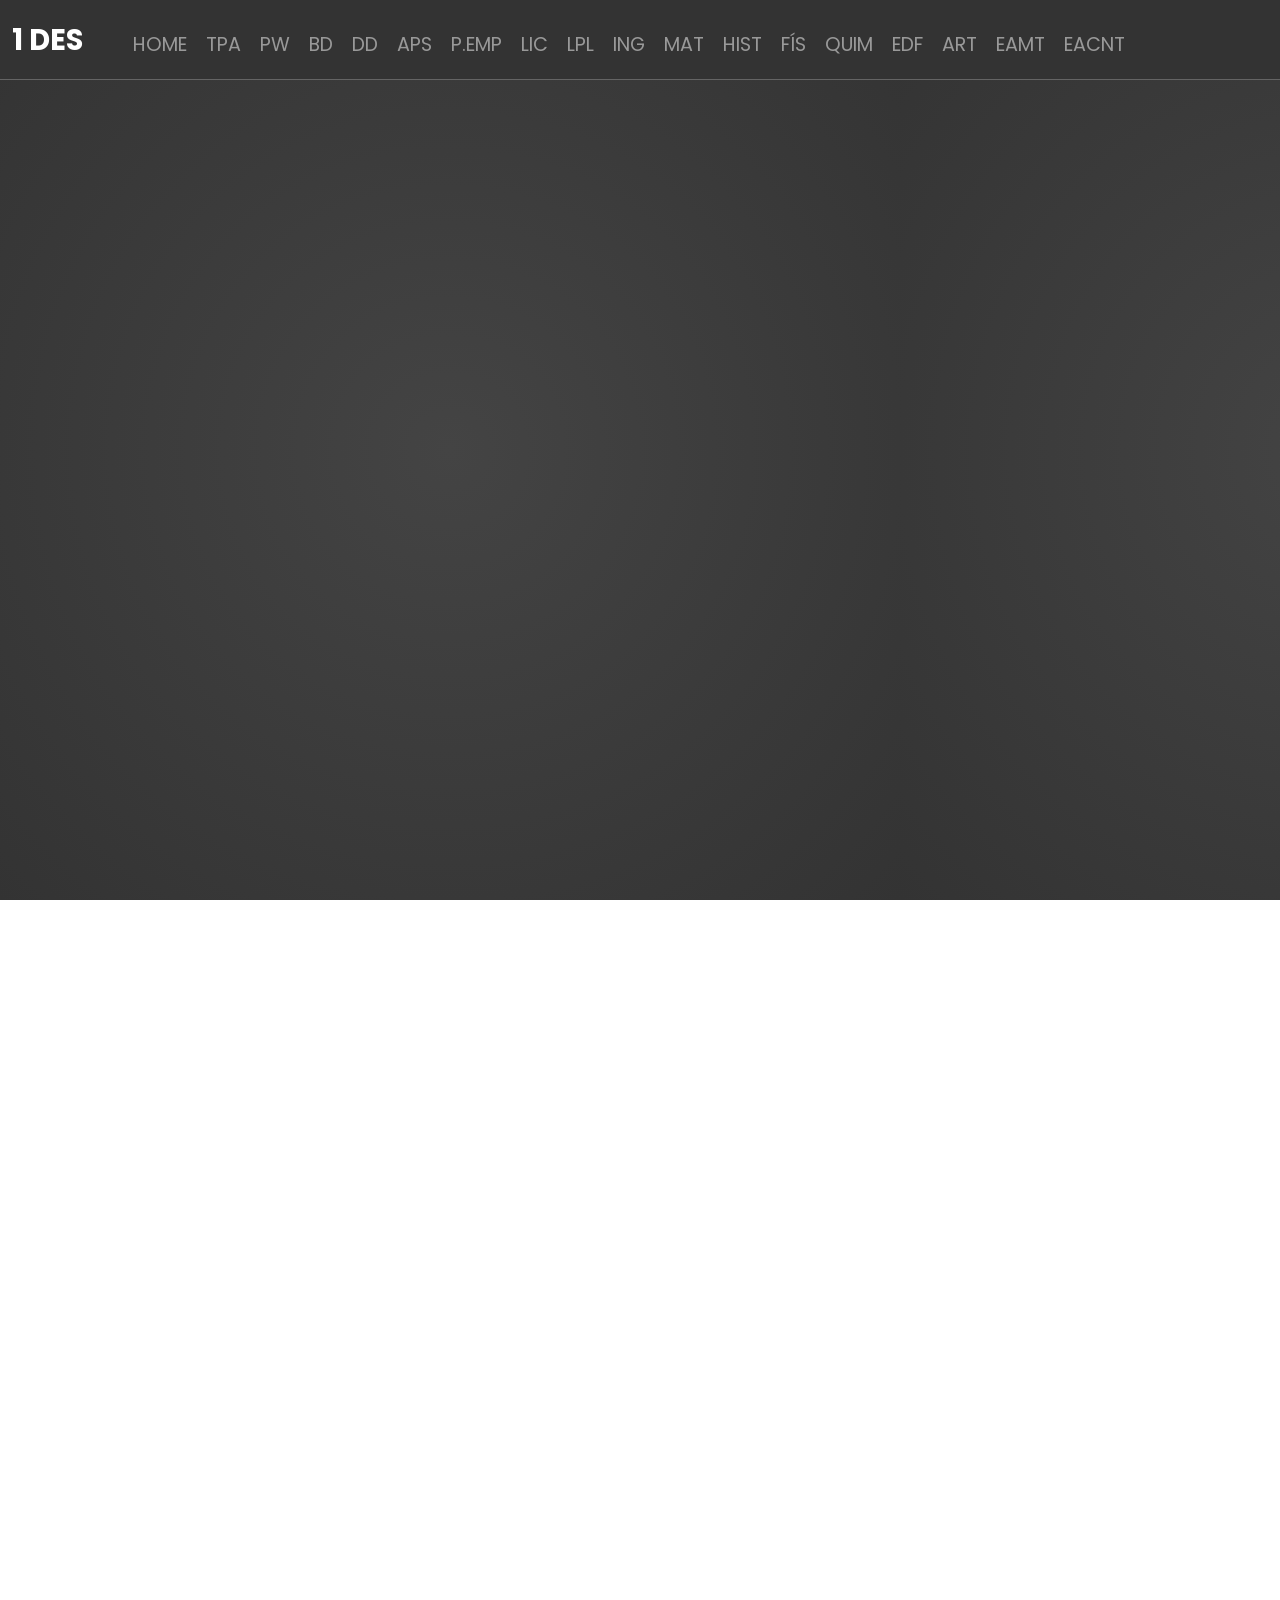
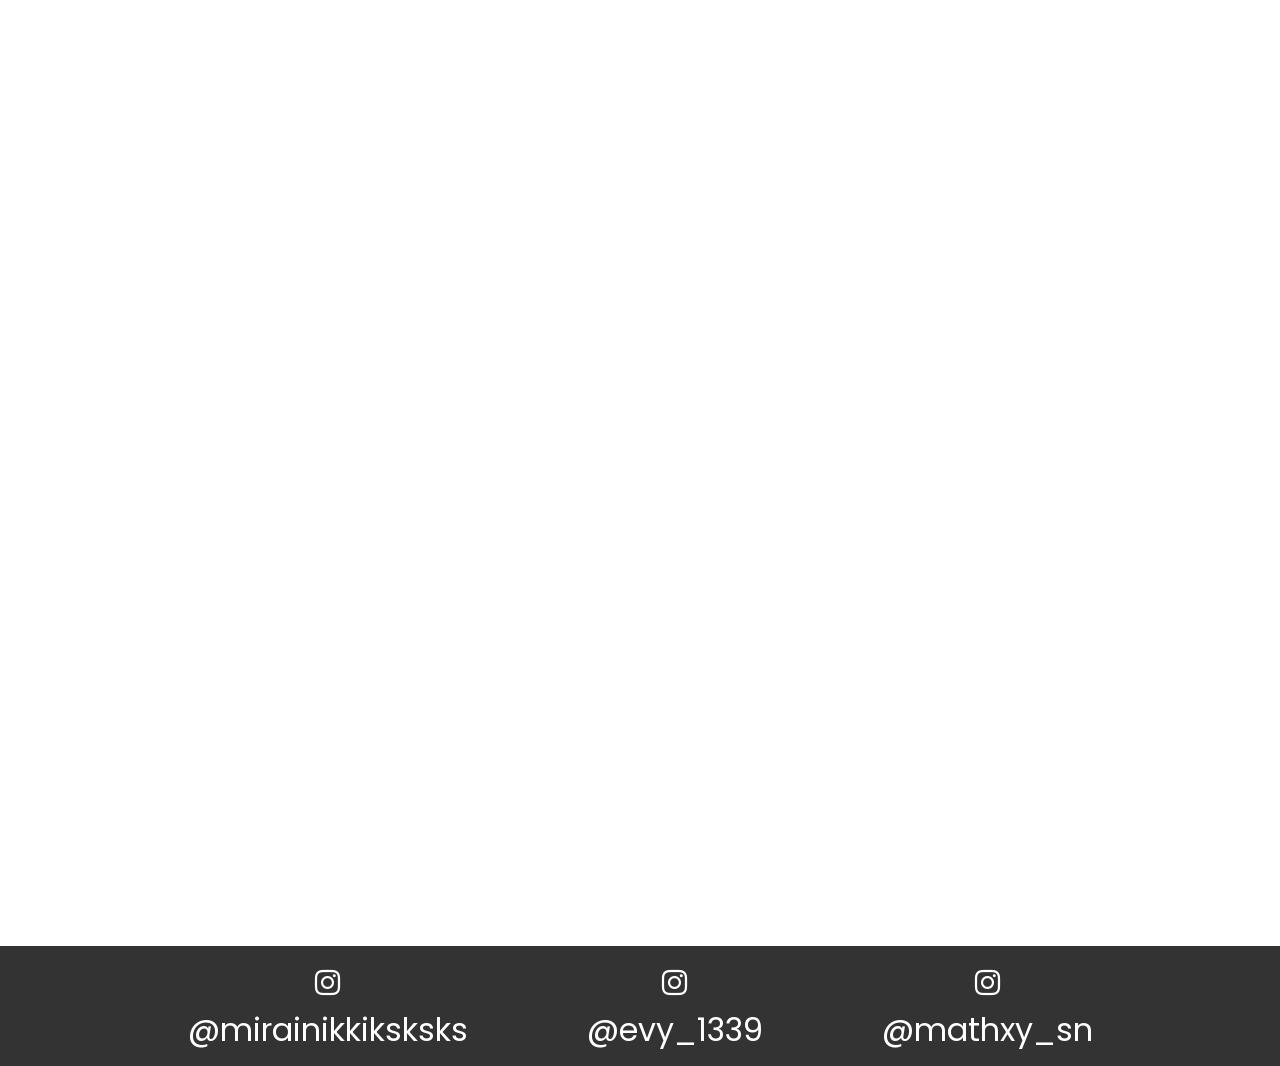
==== index.html @ c4694db9 "first commit" ====
<!DOCTYPE html>
<html lang="pt-br">
<head>
    <meta charset="UTF-8">
    <meta http-equiv="X-UA-Compatible" content="IE=edge">
    <meta name="viewport" content="width=device-width, initial-scale=1.0">
    <title>Sala 1DS | Anthony, Everton e Matheus</title>
    <link rel="shortcut icon" href="src/img/CAPA.jpg" type="image/x-icon">
    <link rel="stylesheet" href="style.css">
    <link rel="stylesheet" href="media.css">
    <link rel="stylesheet" href="https://cdnjs.cloudflare.com/ajax/libs/font-awesome/4.7.0/css/font-awesome.min.css">
</head>
<body>
    <header>
        <div class="logo"><strong>1 DES</strong></div>
        <nav>
            <a href="#home">HOME</a>  
            <a href="#tpa">TPA</a>  
            <a href="#pw">PW</a>   
            <a href="#bd">BD</a>
            <a href="#dd">DD</a>
            <a href="#aps">APS</a>  
            <a href="#pemp">P.EMP</a>
            <a href="#lic">LIC</a>
            <a href="#lpl">LPL</a>
            <a href="#ing">ING</a>
            <a href="#mat">MAT</a>
            <a href="#his">HIST</a>
            <a href="#fis">FÍS</a>
            <a href="#qui">QUIM</a>
            <a href="#edf">EDF</a>
            <a href="#art">ART</a>
            <a href="#eamt">EAMT</a>
            <a href="#eacnt">EACNT</a>
        </nav>
    </header>
    <main>
        <section class="section" id="home">
           <h1 class="titulo">Sala 1 DES</h1>
           <div class="container cnt-rev">
               <div>Conheça a sala do primeiro ano do ensino médio integrado ao técnico em desenvolvimento de sistemas da Etec de Peruíbe.
                  <br>
                  <div class="nomes">Feito por: Anthony, Everton e Matheus S.</div>
               </div>
               <div class="carr">
                  <div>
                  <img src="src/img/CAPA.jpg" alt="" class="main-img">
                  <img src="src/img/ds.jpg" alt="" class="bg-img">
                  <img src="src/img/evertum.jpg" alt="" style="object-fit: fill;">
                  <img src="src/img/CAPA.jpg" alt="" class="main-img">
                  </div>
               </div>
           </div>
        </section class="section">
        <section class="section " id="tpa">
            <h1 class="titulo">Técnicas de Programação e Algoritmo</h1>
            <div class="container cnt">
            <img src="src/img/tpa-fluxograma.jpg" alt="" width="40%">
               <div>
                  Técnicas de Programação e algoritmo (TPA), é a matéria onde estudamos a lógica da Programação, através do desenvolvimento de pequenos projetos e resolvendo desafios.
                  <div style="display: flex; flex-direction: row; margin-left: 15%; gap: 8px;">
                     <a href="lista4.html"><button>Lista 4</button></a>
                     <a href="ATV01/array.html"><button>Atividade - Array</button></a>
                     <a href="Lista 1 - Arrays/List1.html"><button>Lista 1 - Arrays</button></a>
                  </div>
               </div>
               
            </div>
            
         </section class="section">
         <section class="section" id="pw">
            <h1 class="titulo">Programação Web</h1>
            <div class="container cnt-rev">
                <div>Na matéria de Programação Web estudamos a criação de páginas para a web através de ferramentas como o HTML, CSS e Javascript.
                  
                </div>
                <img src="src/img/html-css-js.webp" alt="" style="height: 400px; width: 400px; object-fit: cover;">
            </div>
         </section class="section">
         <section class="section" id="bd">
            <h1 class="titulo">Banco de dados</h1>
            <div class="container cnt">
               <img src="src/img/banco-de-dados.jpg" alt="" width="40%">
               <div>Nessa matéria estudamos a estrutura e o desenvolvimento dos bancos de dados.
                  
               </div>
            </div>
           
         </section class="section">
         <section class="section" id="dd">
            <h1 class="titulo">Design Digital</h1>
            <div class="container cnt-rev">
               <div>Em Design Digital (DD), estudamos a criação de interfaces visuais e anúncios para o meio digital.
                  
               </div>
               <img src="src/img/design-digital.jpg" alt="" width="35%">
           </div>
         </section class="section">
         <section class="section" id="aps">
            <h1 class="titulo">Análise e Projeto de Sistemas</h1>
            <div class="container cnt">
               <img src="src/img/APS.jpg" alt="" width="40%" style="border-radius: 12px;">
               <div>Nessa matéria estudamos o desenvolvimento de projetos de sistemas para empresas.
                  
               </div>
            </div>
         </section class="section">
         <section class="section" id="pemp">
            <h1 class="titulo">Práticas de Empreendedorismo</h1>
            <div class="container cnt-rev">
               <div>Matéria focada no estudo da administração do seu própio negócio.
                  
               </div>
               <img src="src/img/pemp.jpg" alt="" width="40%" style="border-radius: 12px;">
           </div>
         </section class="section">
         <section class="section" id="lic">
            <h1 class="titulo">Laboratório de investigação científica</h1>
            <div class="container cnt">
               <img src="src/img/lic.jpg" alt="" width="40%" style="border-radius: 12px;">
               <div>Em Lic aprendemos a fazer pesquisas e a formatação de documentos.</div>
            </div>
         </section class="section">
         <section class="section" id="lpl">
            <h1 class="titulo">Língua Portuguesa e Literatura</h1>
            <div class="container cnt-rev">
               <div>Estudo da linguagem do nosso respectivo país e suas variantes. Também estudamos sobre a história e a evolução das obras literárias ao longo dos anos e sua importancia.</div>
               <img src="src/img/lpl.gif" alt="" width="40%" style="border-radius: 12px;">
           </div>
         </section class="section">
         <section class="section" id="ing">
            <h1 class="titulo">Língua Estrangeira Moderna</h1>
            <div class="container cnt">
               <img src="src/img/ing.jpg" alt="" width="400px" height="400px" style="object-fit: cover;" id="ing-img">
               <div>Em Lic aprendemos a fazer pesquisas e a formatação de documentos.</div>
            </div>
         </section class="section">
         <section class="section" id="mat">
            <h1 class="titulo">Matemática</h1>
            <div class="container cnt-rev">
               <div>ciência que busca estabelecer, de maneira clara e estruturada, conceitos e técnicas para a compreensão de fenômenos. Entre os tópicos de estudo da Matemática, estão os números e suas operações, as estruturas algébricas, as formas geométricas, a probabilidade, a análise de dados, entre muitos outros.</div>
               <img src="src/img/mat.png" alt="" width="500px" style="border-radius: 0;">
           </div>
         </section class="section">
         <section class="section" id="his">
            <h1 class="titulo">História</h1> 
            <div class="container cnt">
               <img src="src/img/historia.webp" alt="" width="600px">
               <div>Estudo da história sobre grandes acontecimentos passados e nossos antepassados.</div>
            </div>



         </section class="section">
         <section class="section" id="fis">
            <h1 class="titulo">Física</h1> 
            <div class="container cnt-rev">
               <div>ciência voltada ao estudo dos fenômenos naturais, baseando-se em teorias e por meio da observação e experimentação. </div>
               <img src="src/img/fis.jpg" alt=""  width="400px">
           </div>
         </section class="section">
         <section class="section" id="qui">
            <h1 class="titulo">Química</h1> 
            <div class="container cnt">
               <img src="src/img/ferramentas-quimicas.webp" alt="" width="400px" height="400px" style="object-fit: cover;">
               <div>Estudo científico da constituição da matéria, suas propriedades, transformações e as leis que as regem.</div>
            </div>
         </section class="section">
         <section class="section" id="edf">
            <h1 class="titulo">Educação Física</h1> 
            <div class="container cnt-rev">
               <div>Treinamento de atividades físicas e aprimoramento de táticas em esportes individuais e coletivos. </div>
               <img src="src/img/edf.png" alt=""  width="400px"  height="400px" style="object-fit: cover;">
           </div>
         </section class="section">
         <section class="section" id="art">
            <h1 class="titulo">Artes</h1> 
            <div class="container cnt">
               <img src="src/img/art.jpg" alt="" width="400px" height="400px" style="object-fit: cover;">
               <div>Estudo sobre a arte no decorrer da humanidade desde a arte rupestre até a atualide.</div>
            </div>
         </section class="section">
         <section class="section" id="eamt">
            <h1 class="titulo">Estudos Avançados de Matemática e suas Tecnologias</h1> 
            <div class="container cnt-rev">
               <div>O estudo de fundamentos e cálculos próprios das Ciências Exatas, estimulando esforços na resolução de problemas e no desenvolvimento do raciocínio lógico.</div>
               <img src="src/img/mty.jpg" alt=""  width="400px"  height="400px" style="object-fit: cover;">
           </div>
         </section class="section">
         <section class="section" id="eacnt">
            <h1 class="titulo">Estudos Avançados de Ciências da Natureza e suas Tecnologias</h1> 
            <div class="container cnt">
               <img src="src/img/eacnt.jpg" alt="" width="400px" height="400px" style="object-fit: cover;">
               <div>O estudo dos efeitos das atividades humanas sobre os ecossistemas e a análise do meio ambiente e seus fatores físicos, químicos, biológicos, econômicos, sociais e culturais.</div>
            </div>
         </section class="section">
    </main>
    <footer>
      <a href="https://www.instagram.com/mirainikkiksksksk?igsh=MXBwMDV3Z2JubXAwcQ=="><div><i class="fa fa-instagram" style="font-size: 22pt;"></i><br>@mirainikkiksksks</div></a>
      <a href="https://www.instagram.com/evy_1339?igsh=NGpjaHNyNzg5ajl2"><div><i class="fa fa-instagram" style="font-size: 22pt;"></i><br>@evy_1339</div></a>
      <a href="https://www.instagram.com/mathxy_sn?igsh=ZTN1eGcwczg5MGFj"><div><i class="fa fa-instagram" style="font-size: 22pt;"></i><br>@mathxy_sn</div></a>
       
   
    </footer>
    <script src="https://unpkg.com/scrollreveal"></script>
    <script src="src/js/app.js"></script>
</body>
</html>
---- style.css ----
@import url("https://fonts.googleapis.com/css2?family=Poppins:ital,wght@0,100;0,200;0,300;0,400;0,500;0,600;0,700;0,800;0,900;1,100;1,200;1,300;1,400;1,500;1,600;1,700;1,800;1,900&display=swap");
* {
  padding: 0;
  margin: 0;
  box-sizing: border-box;
  font-family: "Poppins", sans-serif;
}
:root {
  scroll-behavior: smooth;
  overflow-x: hidden;
  font-size: 24pt;
}

::-webkit-scrollbar {
  width: 10px;
  background-color: #333;
}

::-webkit-scrollbar-thumb {
  border-radius: 4px;
  background: #222;
}

::-webkit-scrollbar-thumb:hover {
  background: #111;
}
body {
  background: radial-gradient(#444, #333);
  background-attachment: fixed;
  background-size: 100vh;
  overflow-x: hidden;
}
header {
  background-color: #333;
  color: #fff;
  padding: 12px;
  position: fixed;
  width: 100vw;
  height: 80px;
  display: flex;
  align-items: center;
  z-index: 2;
  border-bottom: 1px solid rgb(100, 100, 100);
}
.logo {
  font-size: 22pt;
  user-select: none;
  text-wrap: nowrap;
}
main {
  /* background-color: #444; */
  color: white;
  min-height: 100vh;
}
.titulo {
  text-align: center;
  font-size: 44pt;
}
nav {
  margin-left: 40px;
  user-select: none;
  text-wrap: nowrap;
  overflow-x: auto;
}
nav::-webkit-scrollbar{
  height: 1px;
}
nav a {
  color: #999;
  margin-left: 10px;
  text-decoration: none;
  transition: 300ms;
  user-select: none;
  -webkit-user-drag: none;
  font-size: .6rem;
}
nav a:hover {
  color: white;
  font-size: .8rem;
}
section {
  padding: 80px 0px;
  min-height: 84vh;
}
.section a{
  color: #999;
}
.section a:hover{
  color: white;
}
.container {
  display: flex;
  align-items: center;
  justify-content: space-around;
  width: 80%;
  margin: auto;
}
.container div {
  width: 45%;
  font-size: 1rem;
  display: flex;
  flex-direction: column;
  justify-content: center;
}
.container a{
  margin: auto;
}
.container div button {
  min-width: 150px;
  margin: 10px auto;
  height: 40px;
  background-color: #11111100;
  border-radius: 99px;
  color: white;
  border: solid white 1px;
  cursor: pointer;
  transition: 250ms;
}
.container div button:hover {
  background-color: #11111155;
}
.container img {
  border-radius: 100%;
  max-width: 45%;
  -webkit-user-drag: none;
}
.nomes {
  margin-top: 15px;
  font-size: .4rem !important;
}
.carr {
  border-radius: 100%;
  max-width: 500px;
  min-width: 500px;
  height: 500px;
  overflow: hidden;
  background-color: black;
  position: relative;
}
@keyframes pass-img {
  0% {
    left: 0px;
  }
  5% {
    left: -500px;
  }
  28.33% {
    left: -500px;
  }
  33.33% {
    left: -1000px;
  }
  61.66% {
    left: -1000px;
  }
  66.66%{
    left: -1500px;
  }
}
.carr div {
  border-radius: 0px;
  min-width: 1000px;
  min-height: 500px;
  position: absolute;
  justify-content: start;
  animation: pass-img 16s ease-in-out;
  animation-iteration-count: infinite;
  display: flex;
  flex-direction: row;
}
.carr div img {
  min-width: 500px;
  height: 500px;
  object-fit: cover;
  border-radius: 0px;
  -webkit-user-drag: none;
  transition: 800ms;
  cursor: pointer;
}
.carr div img:hover {
  transform: scale(1.1,1.1)
}
footer {
  min-height: 40px;
  background-color: #333;
  display: flex;
  justify-content: space-around;
  color: #fff;
  padding: 12px 10%;
}
footer a div {
  text-align: center;
}
footer a {
  color: white;
  text-decoration: none;
}
h1 {
  margin-bottom: 14px;
}
---- media.css ----
@media screen and (max-width: 900px){
    .cnt{
        flex-direction: column;
    }
    .cnt-rev{
        flex-direction: column-reverse;
    }
    section{
        padding: 80px 0px;
        min-height: 0px;
    }
    .container{
        width: 100%;
    }
    .container div{
        width: 80%;
    }
    .container img{
        width: 100%;
        height: 100%;
        border-radius: 12px !important;
    }
    
    .carr{
        min-width: none;
        width: 10%;
        border-radius: 50px;
        width: 50%;
        object-fit: cover;
    }
    .carr div{
        animation-duration: 8s;
    }
    ::-webkit-scrollbar {
        width: 5px;
      }
      footer div{
        font-size: .4rem;
      }
}
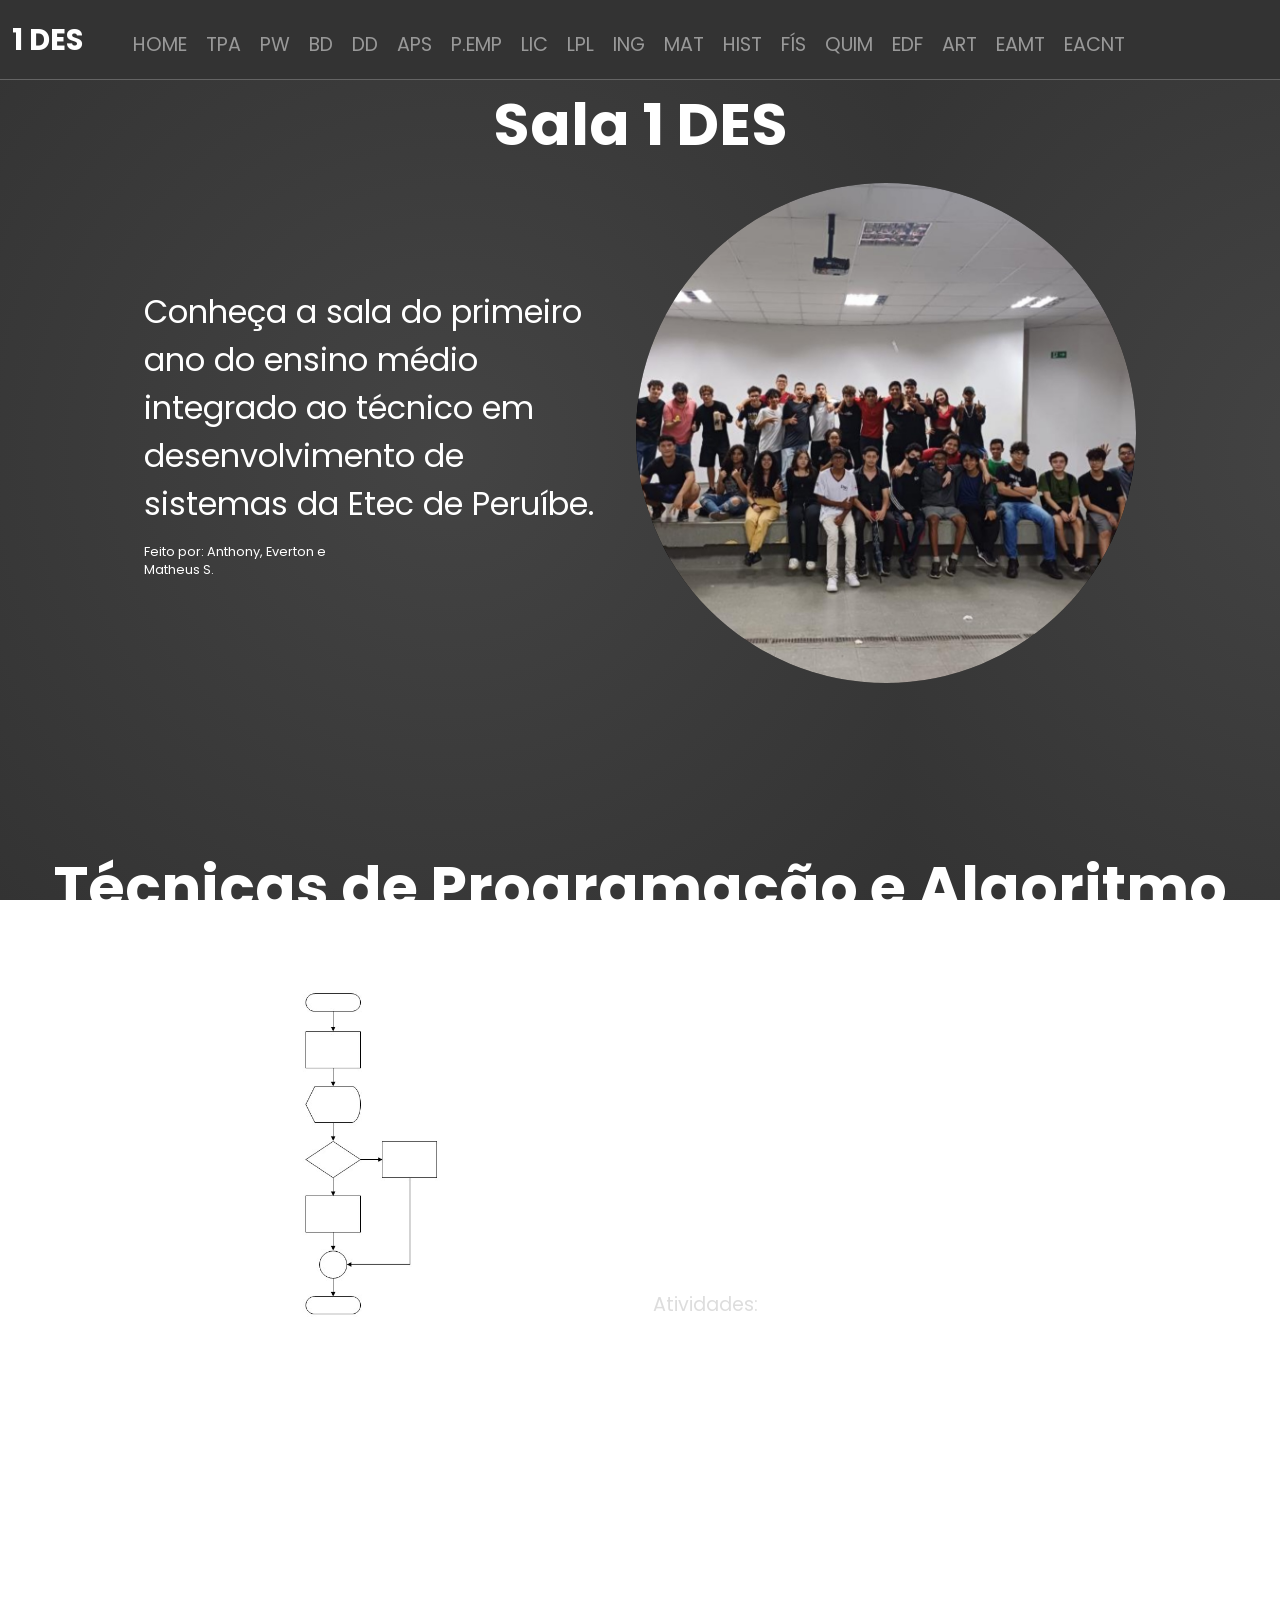
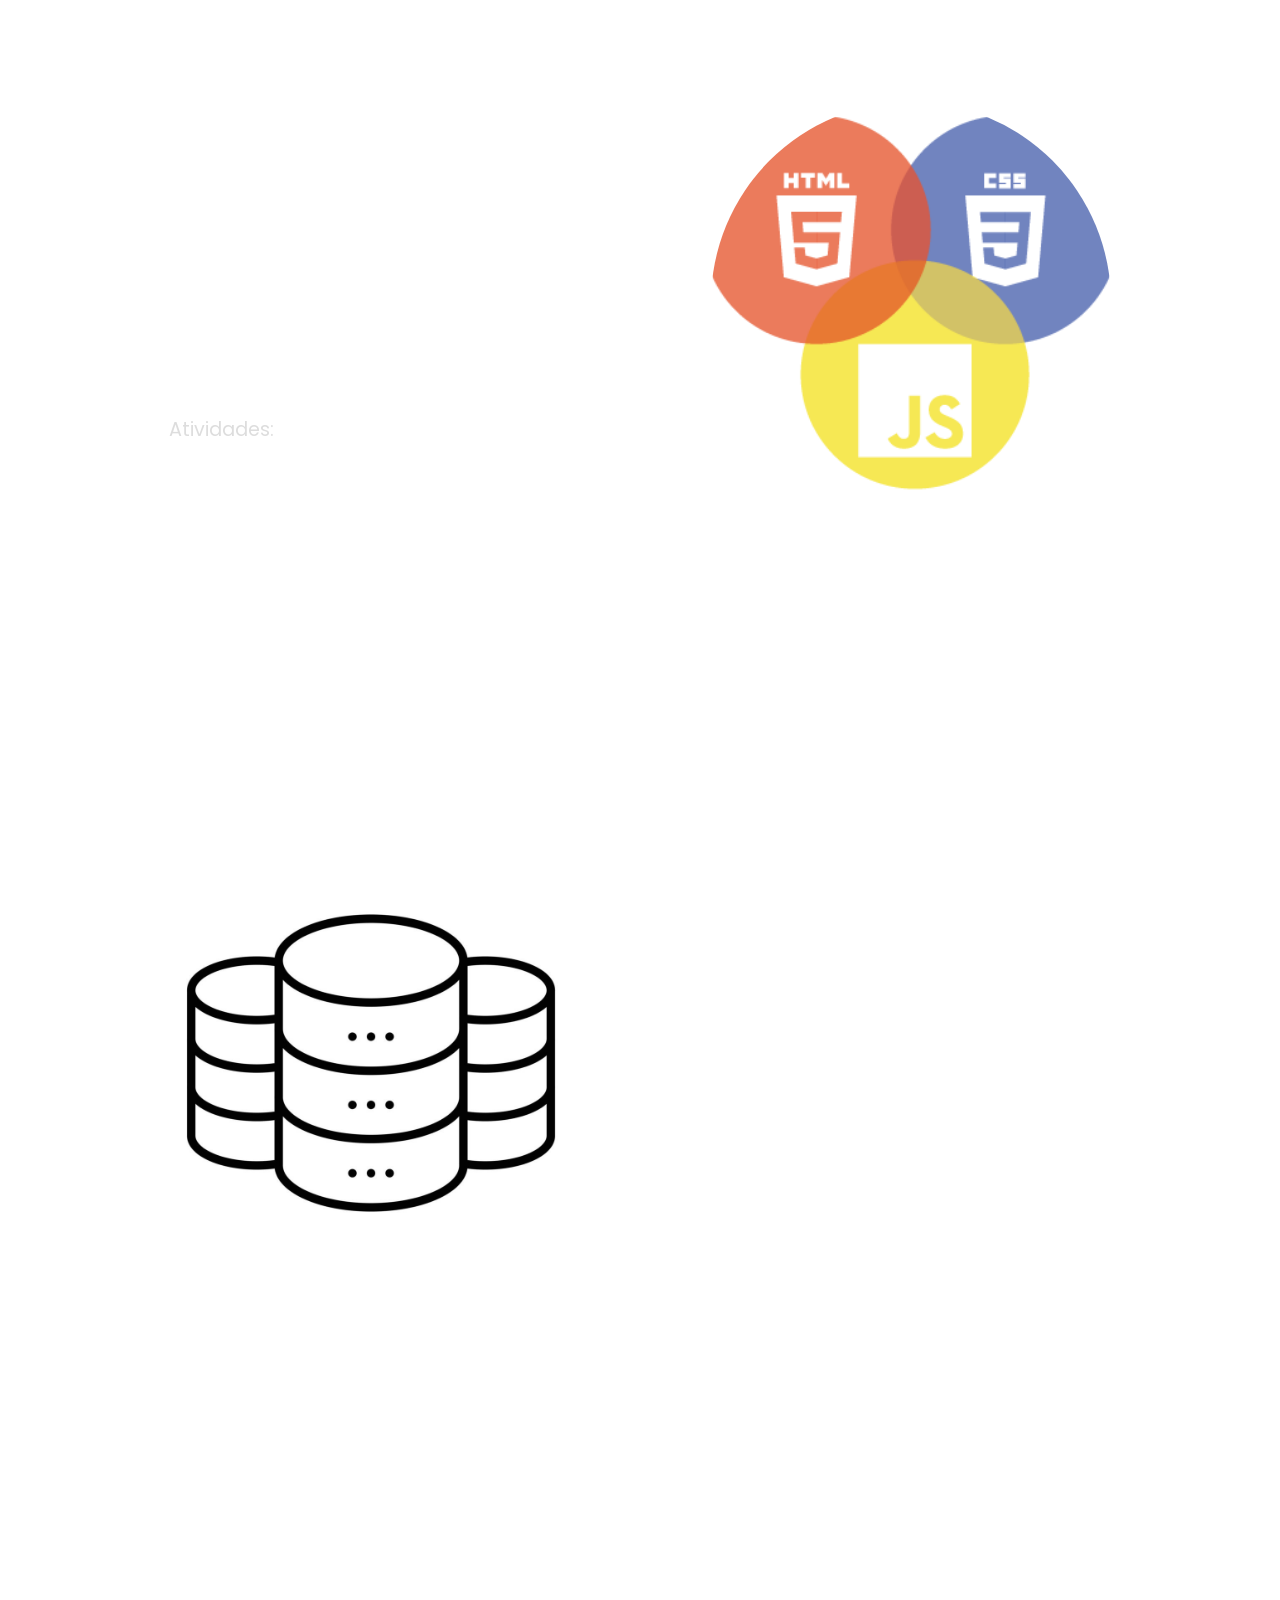
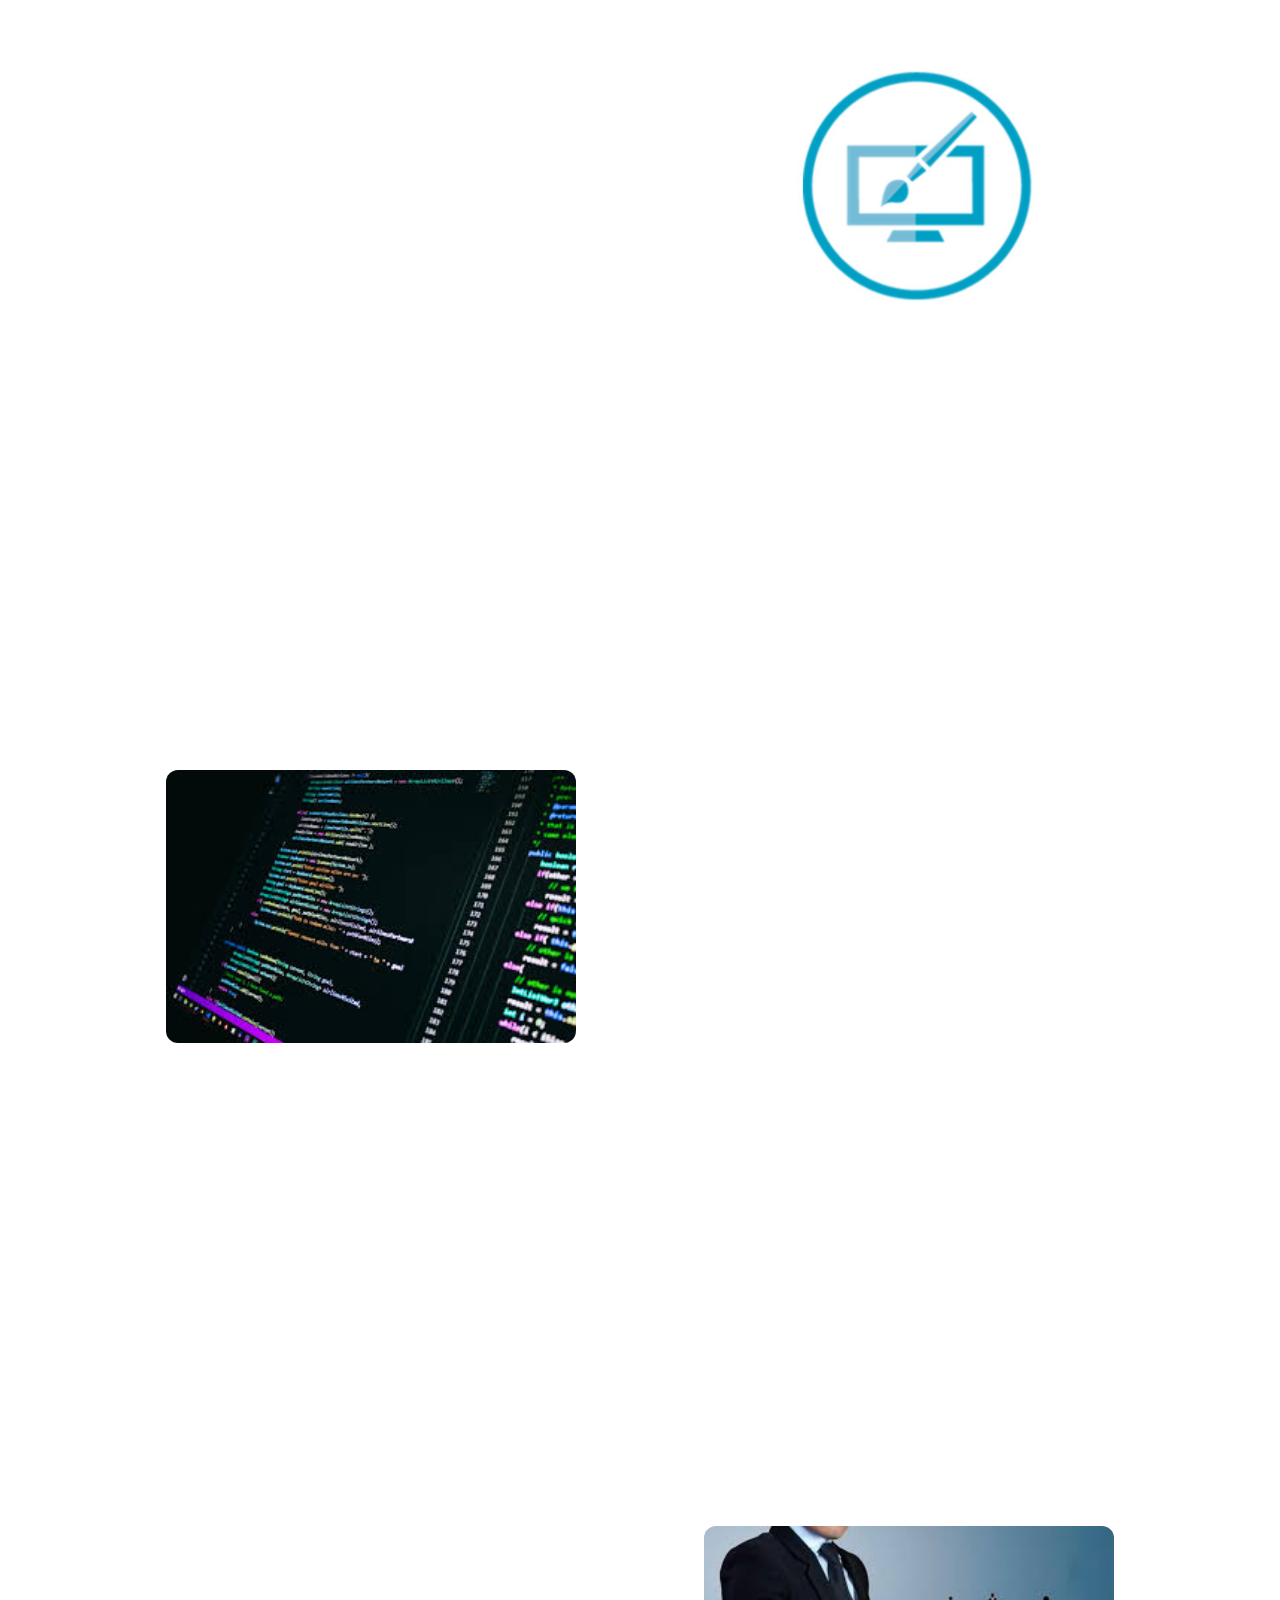
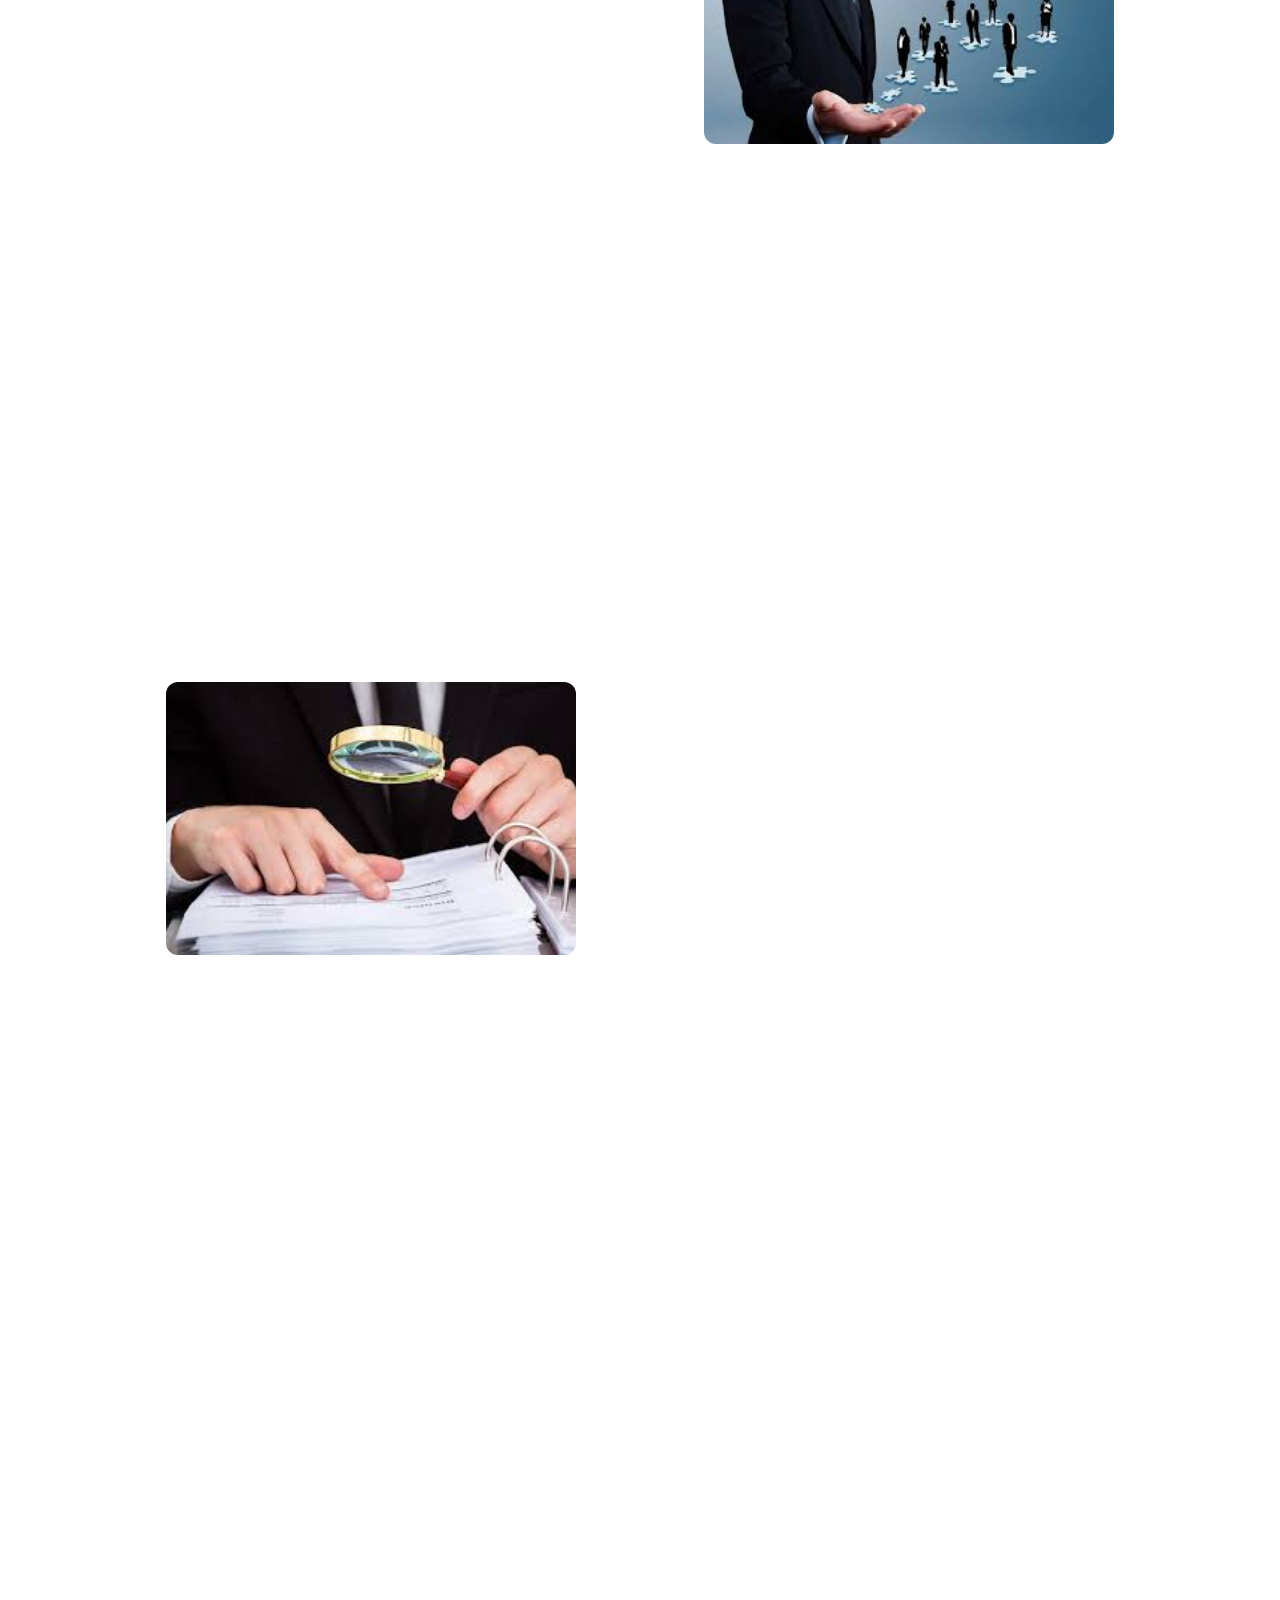
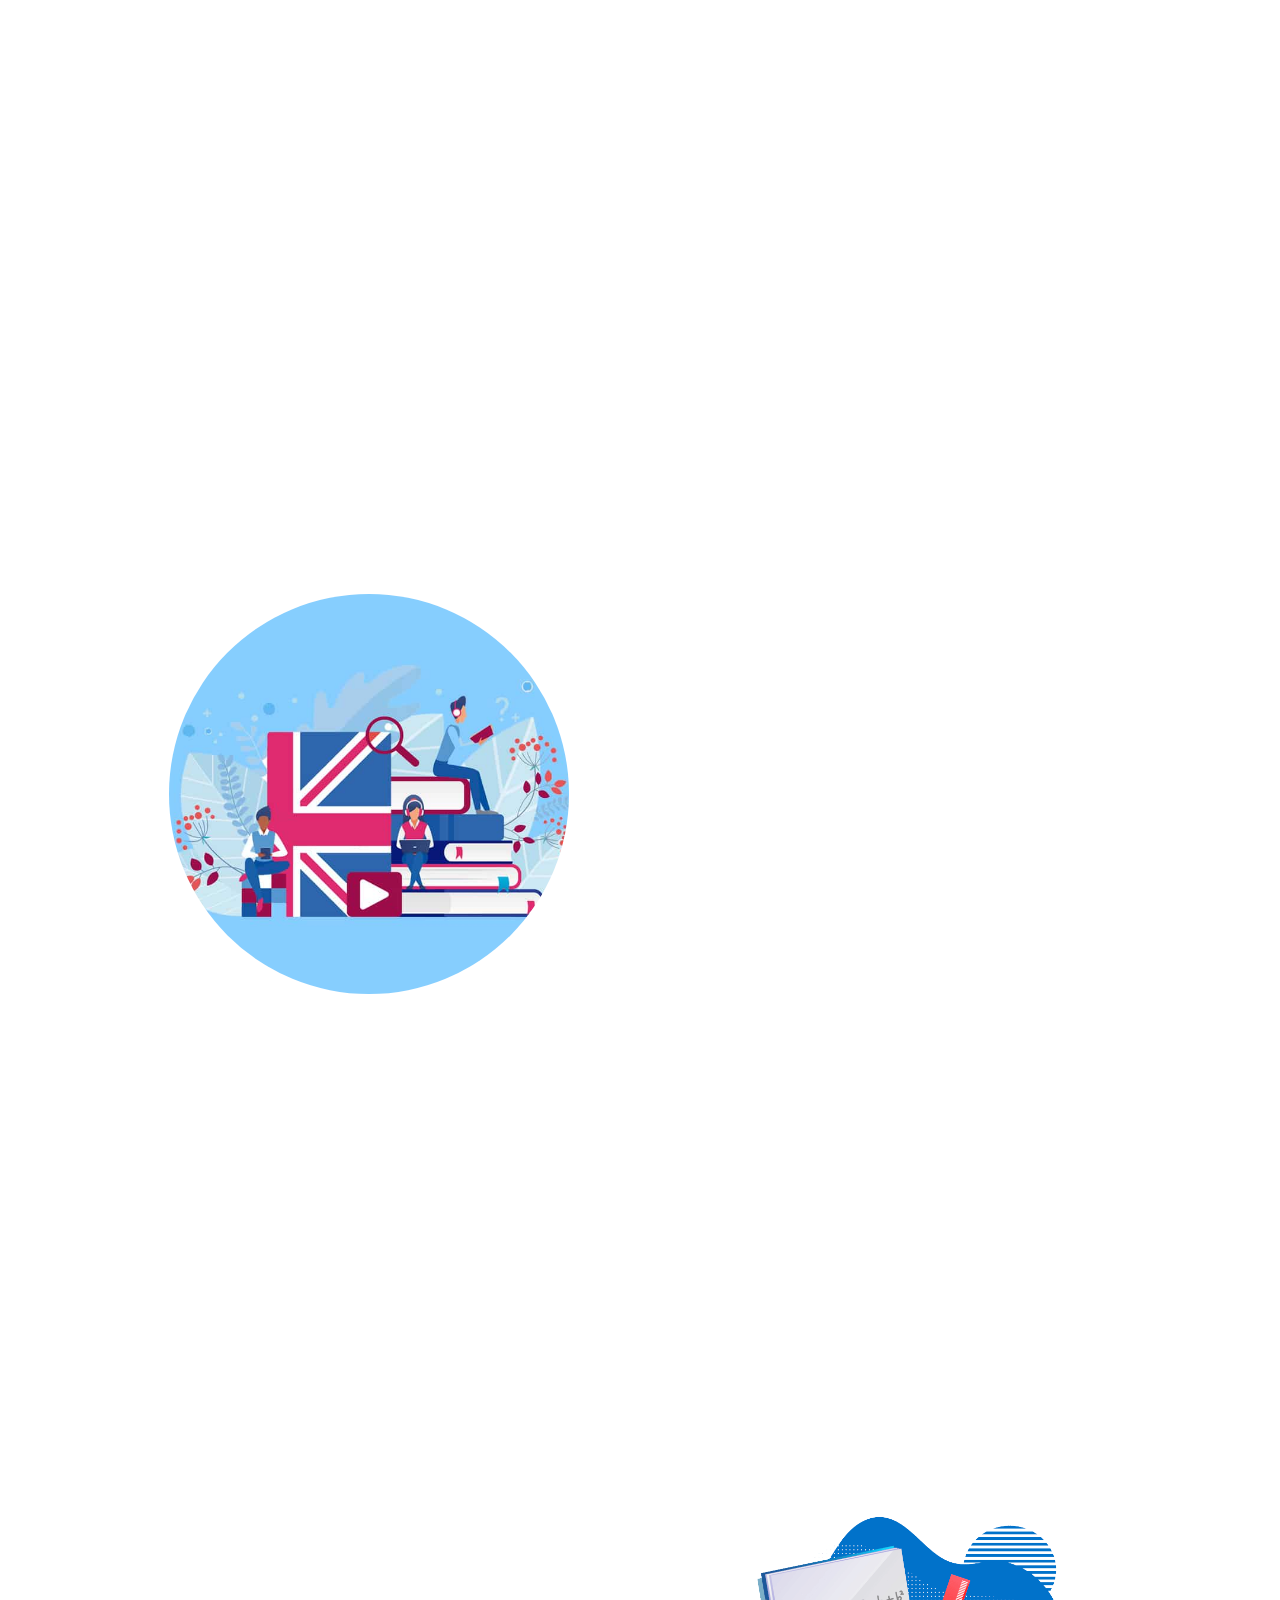
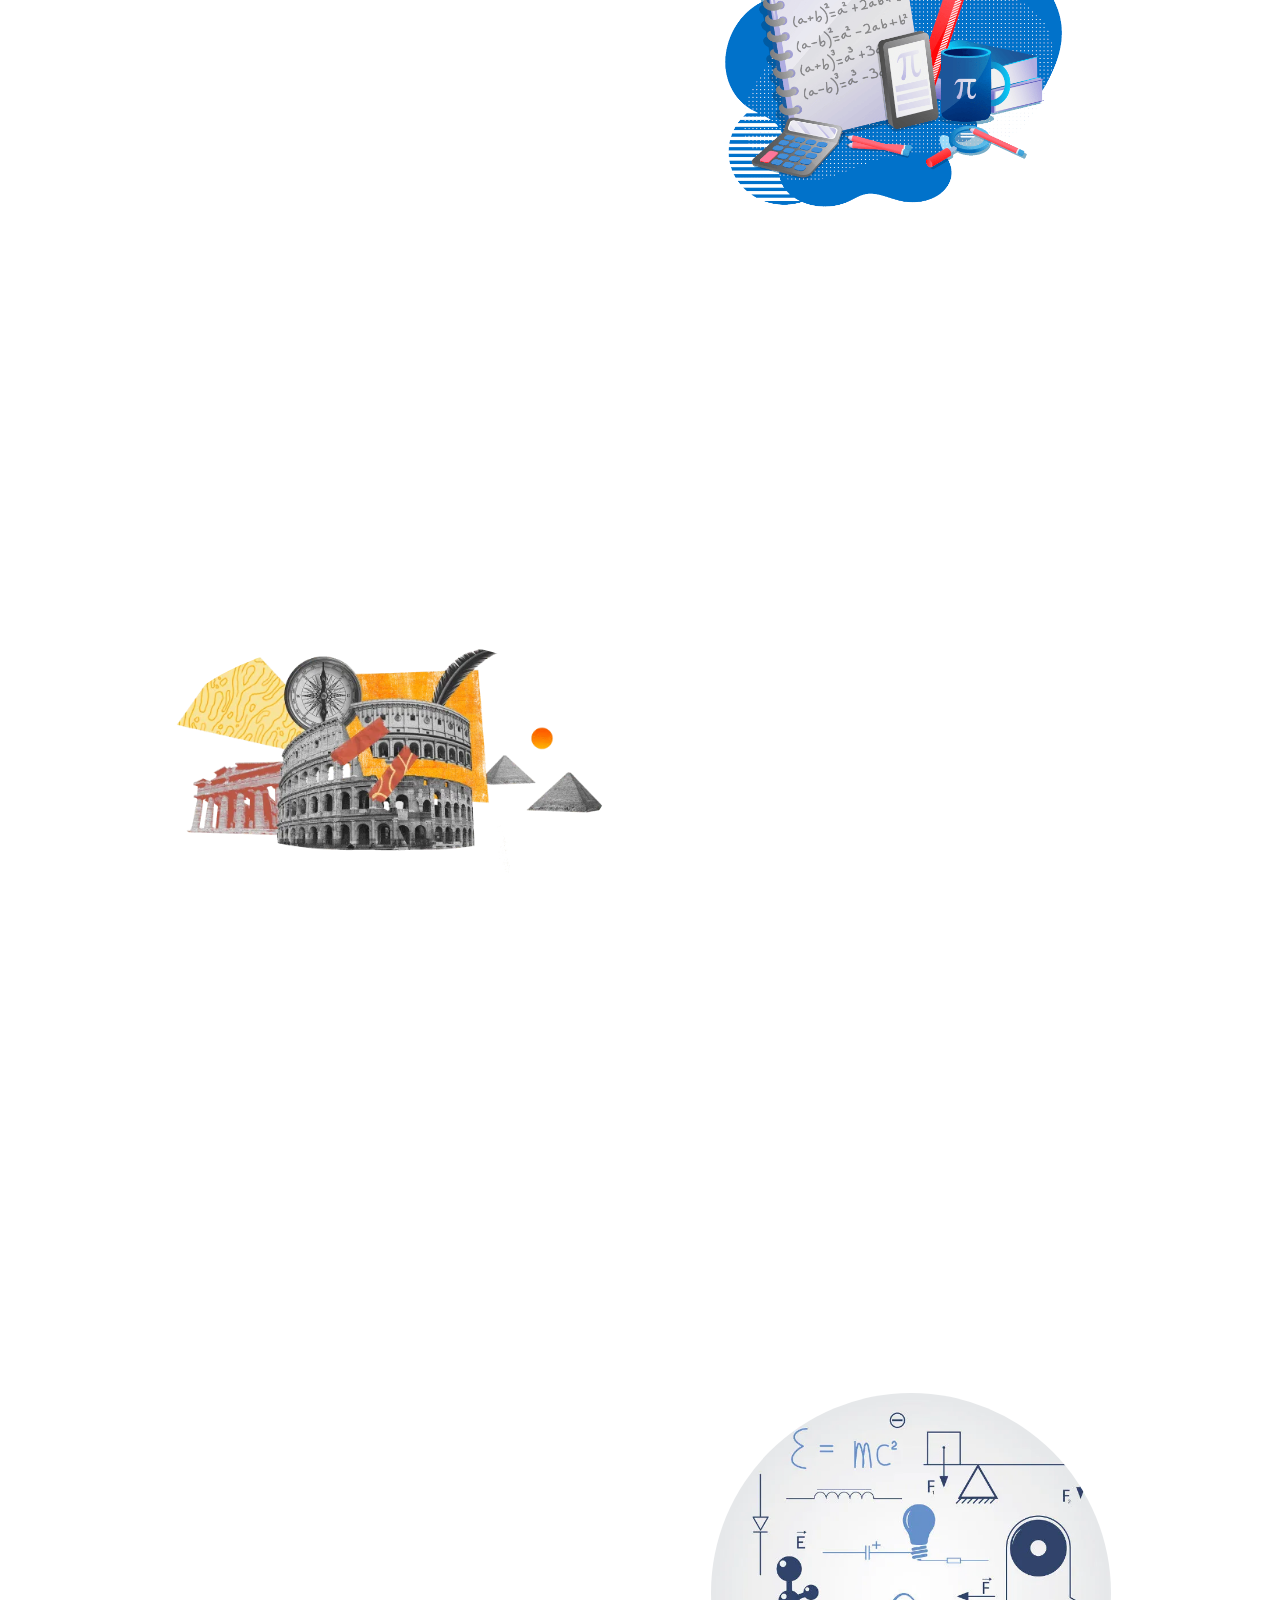
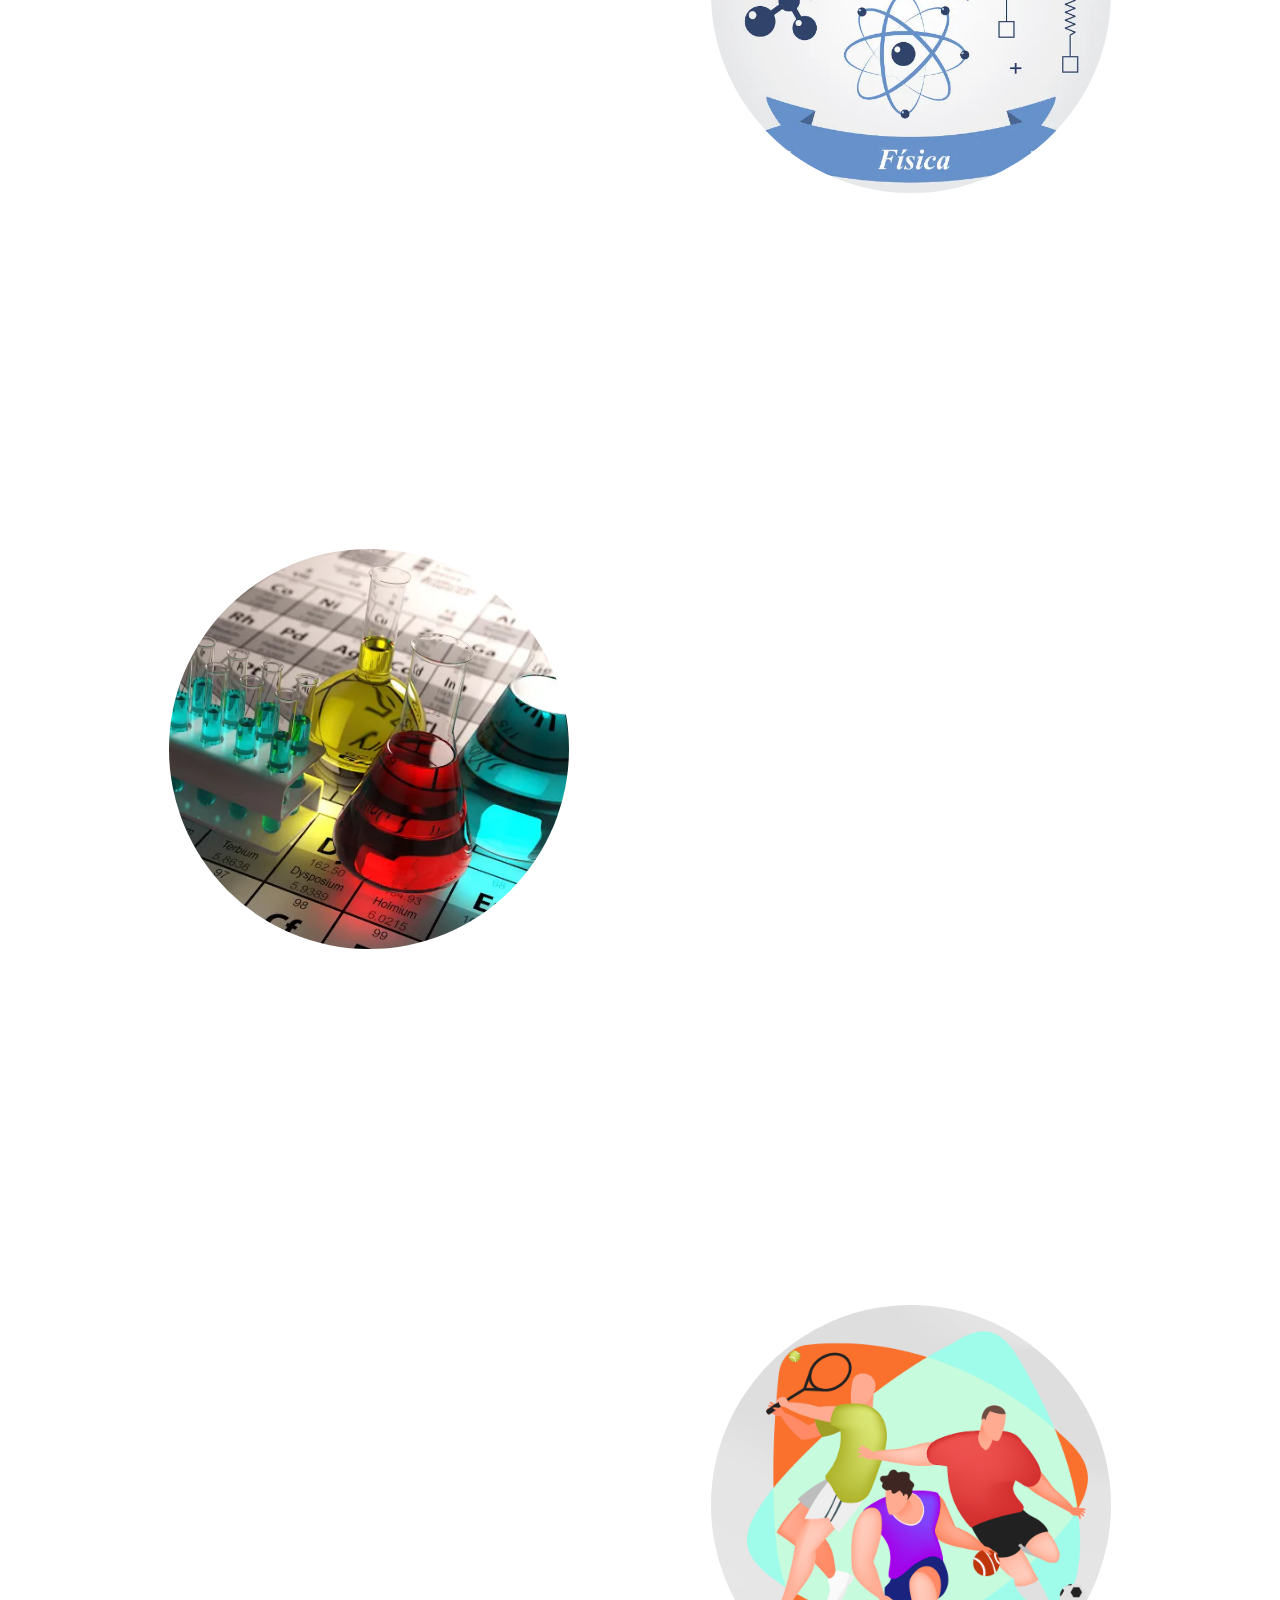
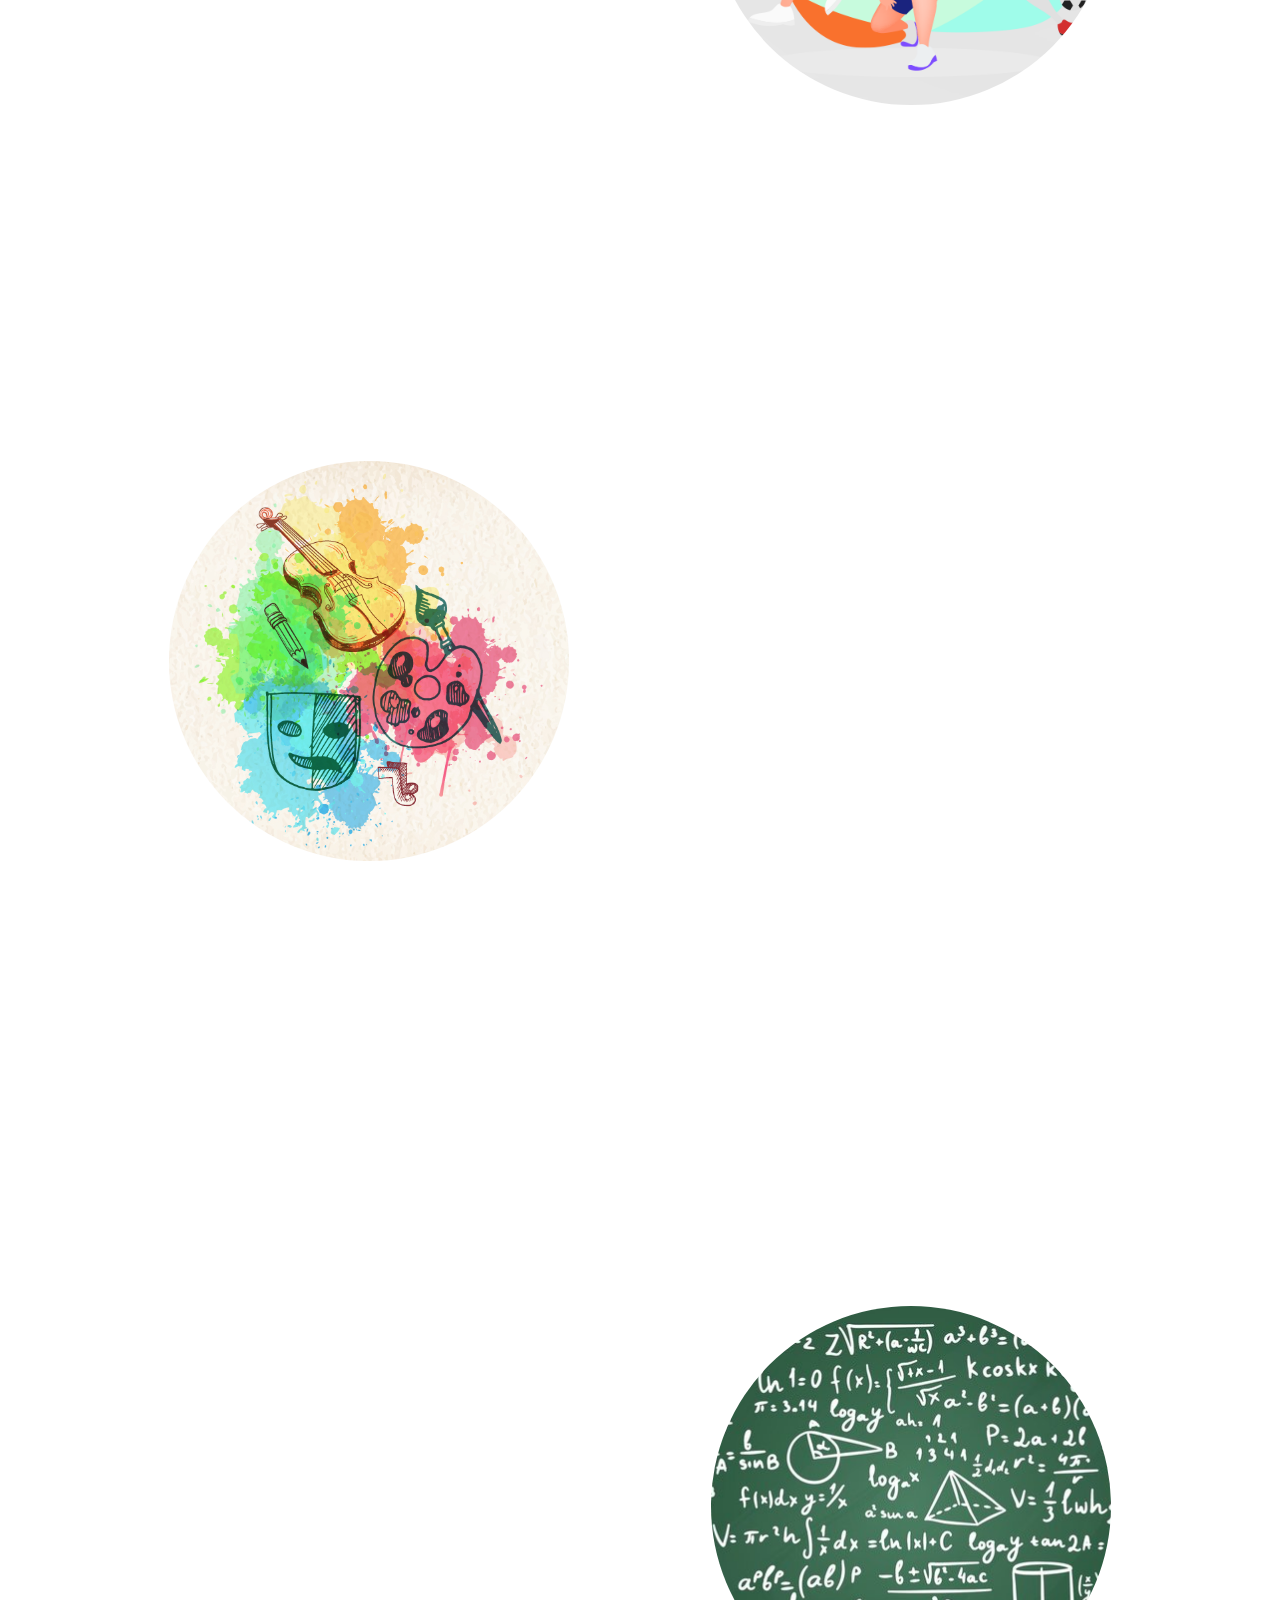
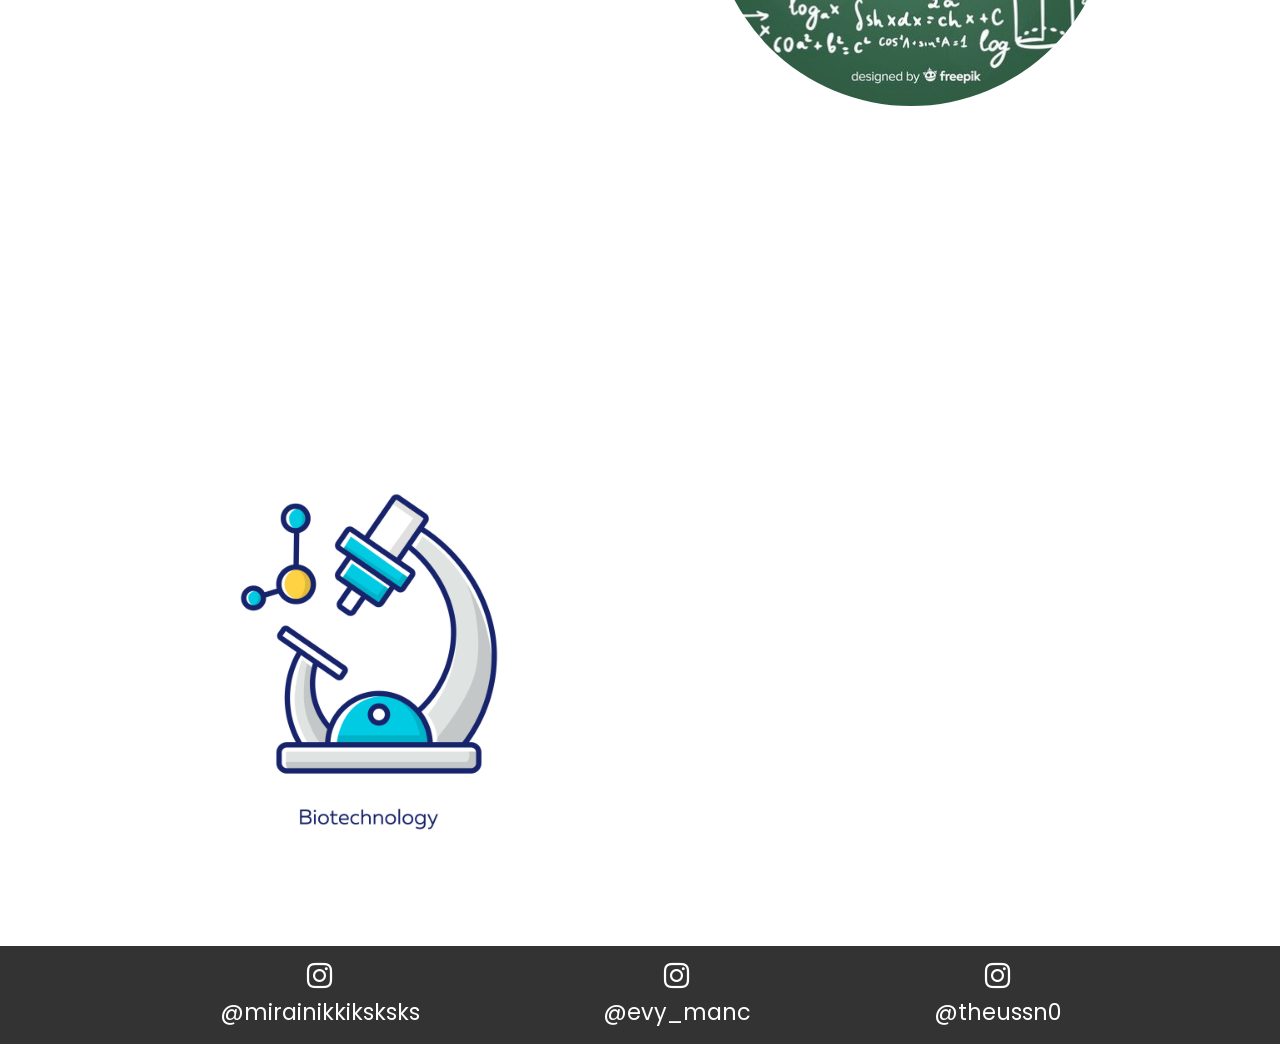
==== commit 2f72165b: "ajuste nos botões dos trabalhos, atualização dos nomes do instagram, pesquisa sobre o SEO" ====
--- a/index.html
+++ b/index.html
@@ -4,6 +4,9 @@
     <meta charset="UTF-8">
     <meta http-equiv="X-UA-Compatible" content="IE=edge">
     <meta name="viewport" content="width=device-width, initial-scale=1.0">
+    <meta name="description" content="Conheça a sala do primeiro ano de desenvolvimento de sistemas da Etec de Peruíbe">
+    <meta name="author" content="Anthony, Everton e Matheus Serra">
+    <meta name="keywords" content="Desenvolvimento de sistemas, Etec, Programação, Curso técnico">
     <title>Sala 1DS | Anthony, Everton e Matheus</title>
     <link rel="shortcut icon" href="src/img/CAPA.jpg" type="image/x-icon">
     <link rel="stylesheet" href="style.css">
@@ -58,7 +61,7 @@
             <img src="src/img/tpa-fluxograma.jpg" alt="" width="40%">
                <div>
                   Técnicas de Programação e algoritmo (TPA), é a matéria onde estudamos a lógica da Programação, através do desenvolvimento de pequenos projetos e resolvendo desafios.
-                  <div style="display: flex; flex-direction: row; margin-left: 15%; gap: 8px;">
+                  <div class="nav-buttons">
                      <a href="lista4.html"><button>Lista 4</button></a>
                      <a href="ATV01/array.html"><button>Atividade - Array</button></a>
                      <a href="Lista 1 - Arrays/List1.html"><button>Lista 1 - Arrays</button></a>
@@ -71,9 +74,11 @@
          <section class="section" id="pw">
             <h1 class="titulo">Programação Web</h1>
             <div class="container cnt-rev">
-                <div>Na matéria de Programação Web estudamos a criação de páginas para a web através de ferramentas como o HTML, CSS e Javascript.
-                  
-                </div>
+               <div>Na matéria de Programação Web estudamos a criação de páginas para a web através de ferramentas como o HTML, CSS e Javascript.
+                  <div class="nav-buttons">
+                     <a href="seo.html"><button>Pesquisa SEO</button></a>
+                  </div>
+               </div>
                 <img src="src/img/html-css-js.webp" alt="" style="height: 400px; width: 400px; object-fit: cover;">
             </div>
          </section class="section">
@@ -196,13 +201,9 @@
          </section class="section">
     </main>
     <footer>
-      <a href="https://www.instagram.com/mirainikkiksksksk?igsh=MXBwMDV3Z2JubXAwcQ=="><div><i class="fa fa-instagram" style="font-size: 22pt;"></i><br>@mirainikkiksksks</div></a>
-      <a href="https://www.instagram.com/evy_1339?igsh=NGpjaHNyNzg5ajl2"><div><i class="fa fa-instagram" style="font-size: 22pt;"></i><br>@evy_1339</div></a>
-      <a href="https://www.instagram.com/mathxy_sn?igsh=ZTN1eGcwczg5MGFj"><div><i class="fa fa-instagram" style="font-size: 22pt;"></i><br>@mathxy_sn</div></a>
-       
-   
+      <a target="_blank" href="https://www.instagram.com/mirainikkiksksksk/"><i class="fa fa-instagram" style="font-size: 22pt;"></i><br>@mirainikkiksksks</a>
+      <a target="_blank" href="https://www.instagram.com/evy_manc/"><i class="fa fa-instagram" style="font-size: 22pt;"></i><br>@evy_manc</a>
+      <a target="_blank" href="https://www.instagram.com/theussn0/"><i class="fa fa-instagram" style="font-size: 22pt;"></i><br>@theussn0</a>
     </footer>
-    <script src="https://unpkg.com/scrollreveal"></script>
-    <script src="src/js/app.js"></script>
 </body>
 </html>
--- a/style.css
+++ b/style.css
@@ -177,9 +177,9 @@
   transition: 800ms;
   cursor: pointer;
 }
-.carr div img:hover {
+/* .carr div img:hover {
   transform: scale(1.1,1.1)
-}
+} */
 footer {
   min-height: 40px;
   background-color: #333;
@@ -188,13 +188,56 @@
   color: #fff;
   padding: 12px 10%;
 }
-footer a div {
+
+footer a {
   text-align: center;
-}
-footer a {
+  font-size: .7em;
   color: white;
   text-decoration: none;
+  padding: 3px;
+  border-radius: 3px;
+  transition: 100ms;
+}
+footer a:hover{
+  text-decoration: underline;
+  background-color: #0002;
 }
 h1 {
   margin-bottom: 14px;
 }
+.section .nav-buttons{
+  margin-top: 28px;
+  display: flex;
+  flex-direction: row;
+  /* background-color: red; */
+  width: 100%;
+  justify-content: center;
+  align-items: center;
+  gap: 3%;
+  position: relative;
+}
+.nav-buttons::before{
+  content: "Atividades:";
+  position: absolute;
+  top: -20px;
+  left: 0px;
+  font-size: .6em;
+  color: #ddd;
+}
+.section .nav-buttons a{
+  margin: 0 4px;
+  text-align: center;
+  /* background-color: blue; */
+  width: 30%;
+}
+.section .nav-buttons a button{
+  margin: 0;
+  /* background-color: green; */
+  max-width: 100%;
+}
+article{
+  width: 80%;
+  margin: auto;
+  text-align: justify;
+  font-size: .8em;
+}
--- a/media.css
+++ b/media.css
@@ -19,22 +19,26 @@
         width: 100%;
         height: 100%;
         border-radius: 12px !important;
+        width: 80vw;
     }
     
     .carr{
         min-width: none;
-        width: 10%;
         border-radius: 50px;
-        width: 50%;
+        /* width: 50%; */
         object-fit: cover;
+        width: 80vw;
     }
     .carr div{
         animation-duration: 8s;
+        width: 80vw;
     }
     ::-webkit-scrollbar {
         width: 5px;
-      }
-      footer div{
-        font-size: .4rem;
-      }
+    }
+    footer{
+        display: flex;
+        flex-direction: column;
+        gap: 40px;
+    }
 }
